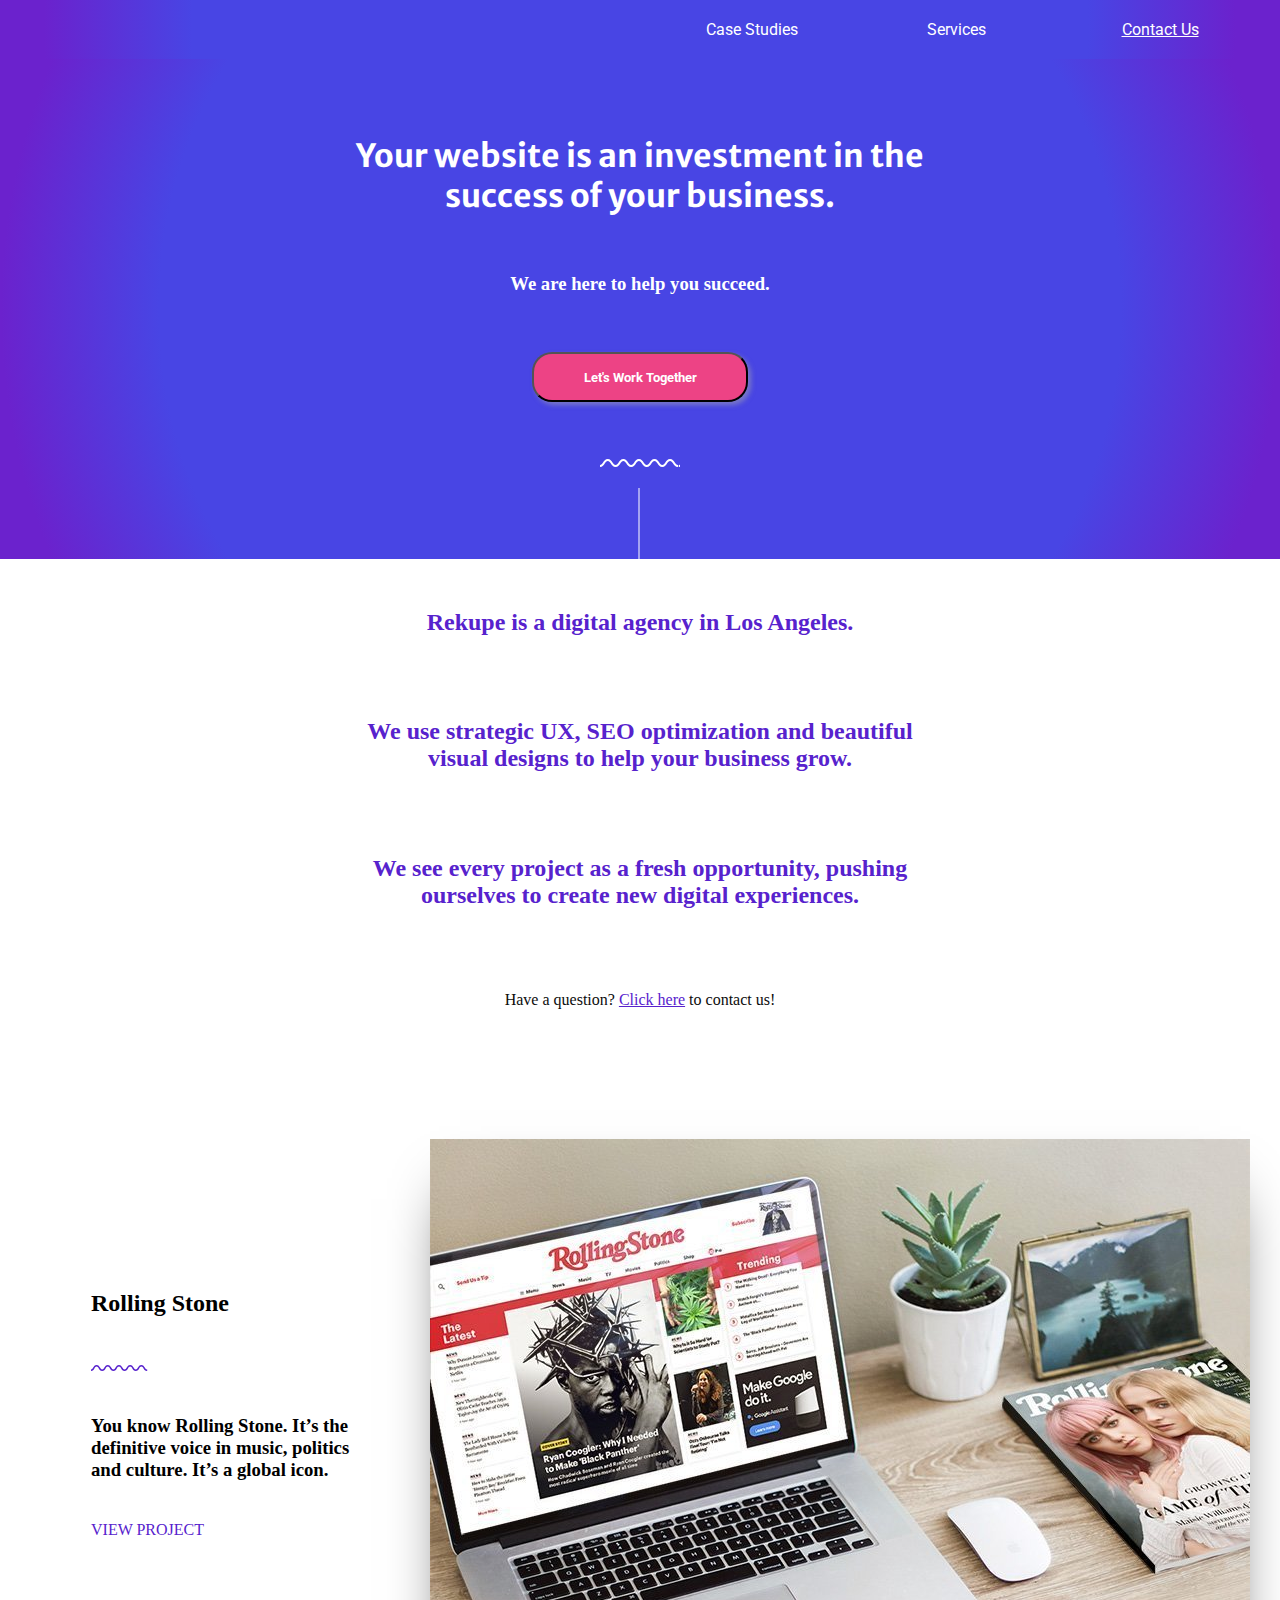
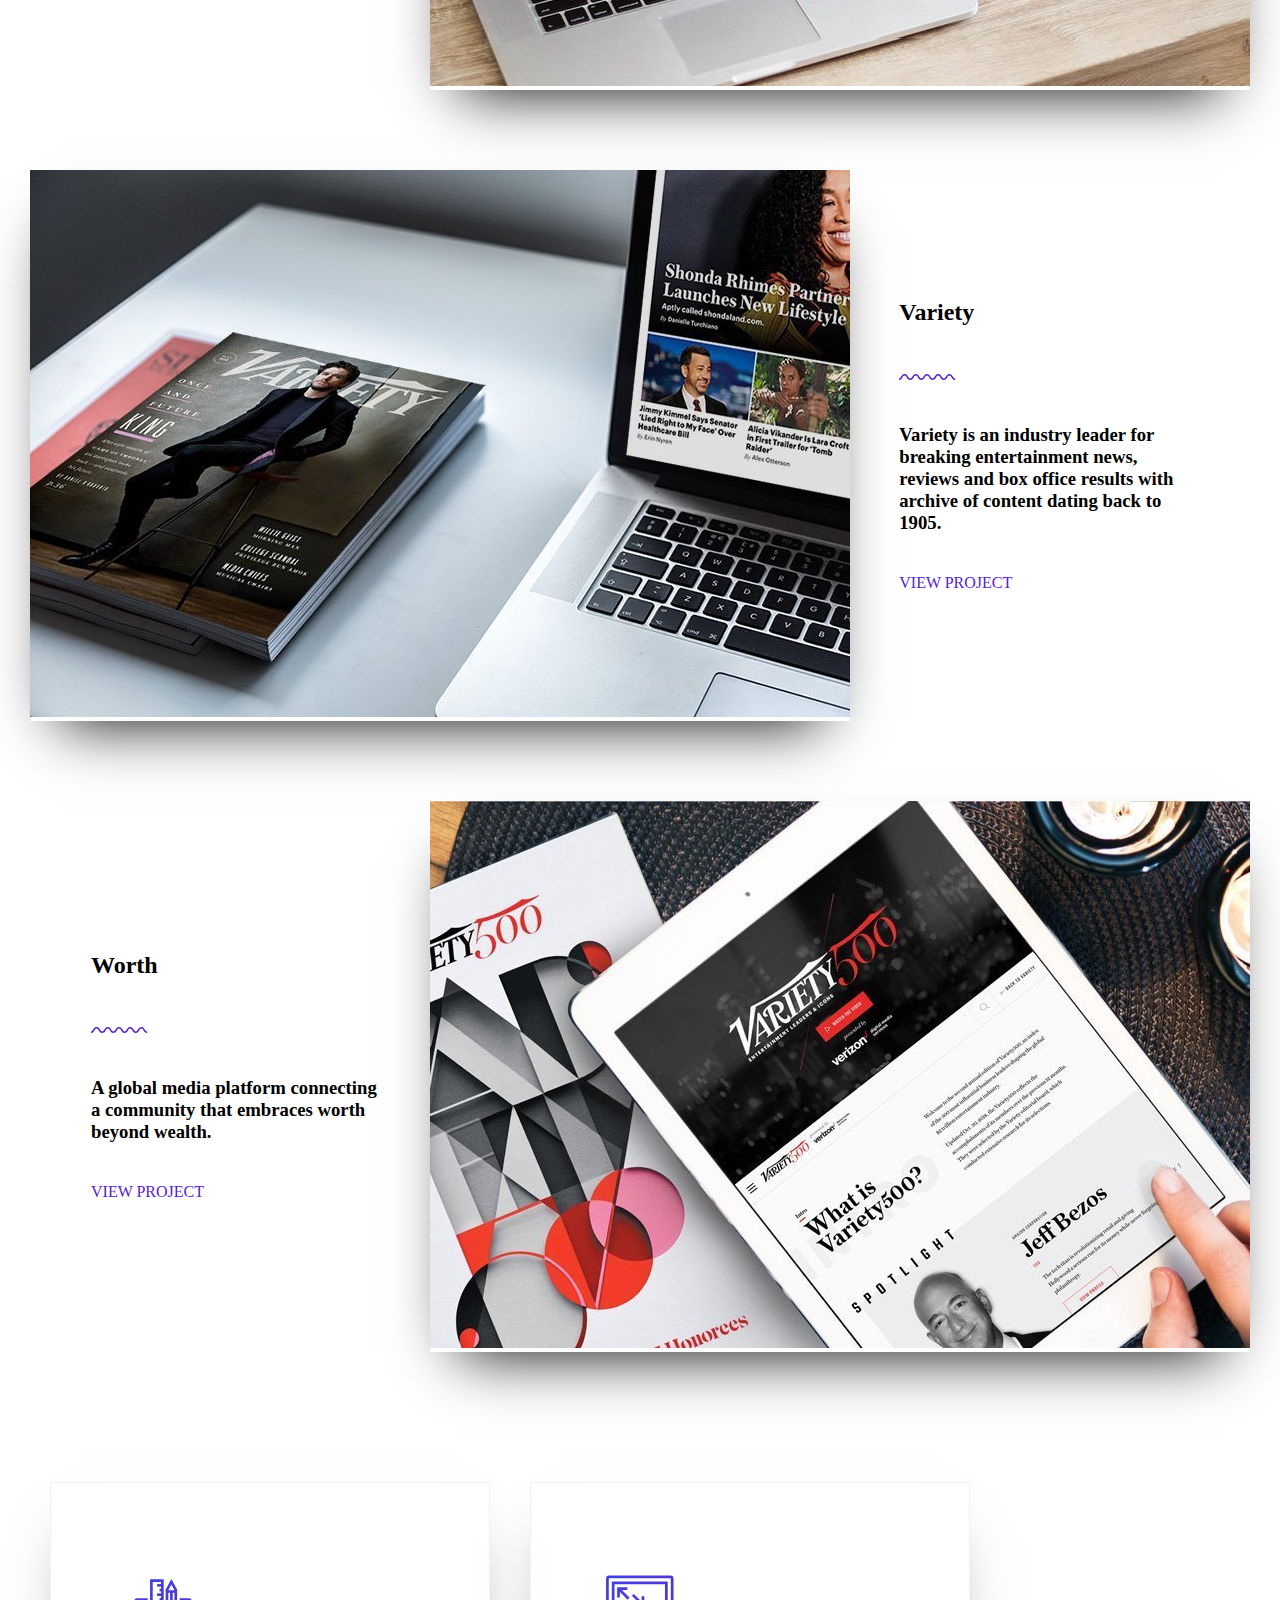
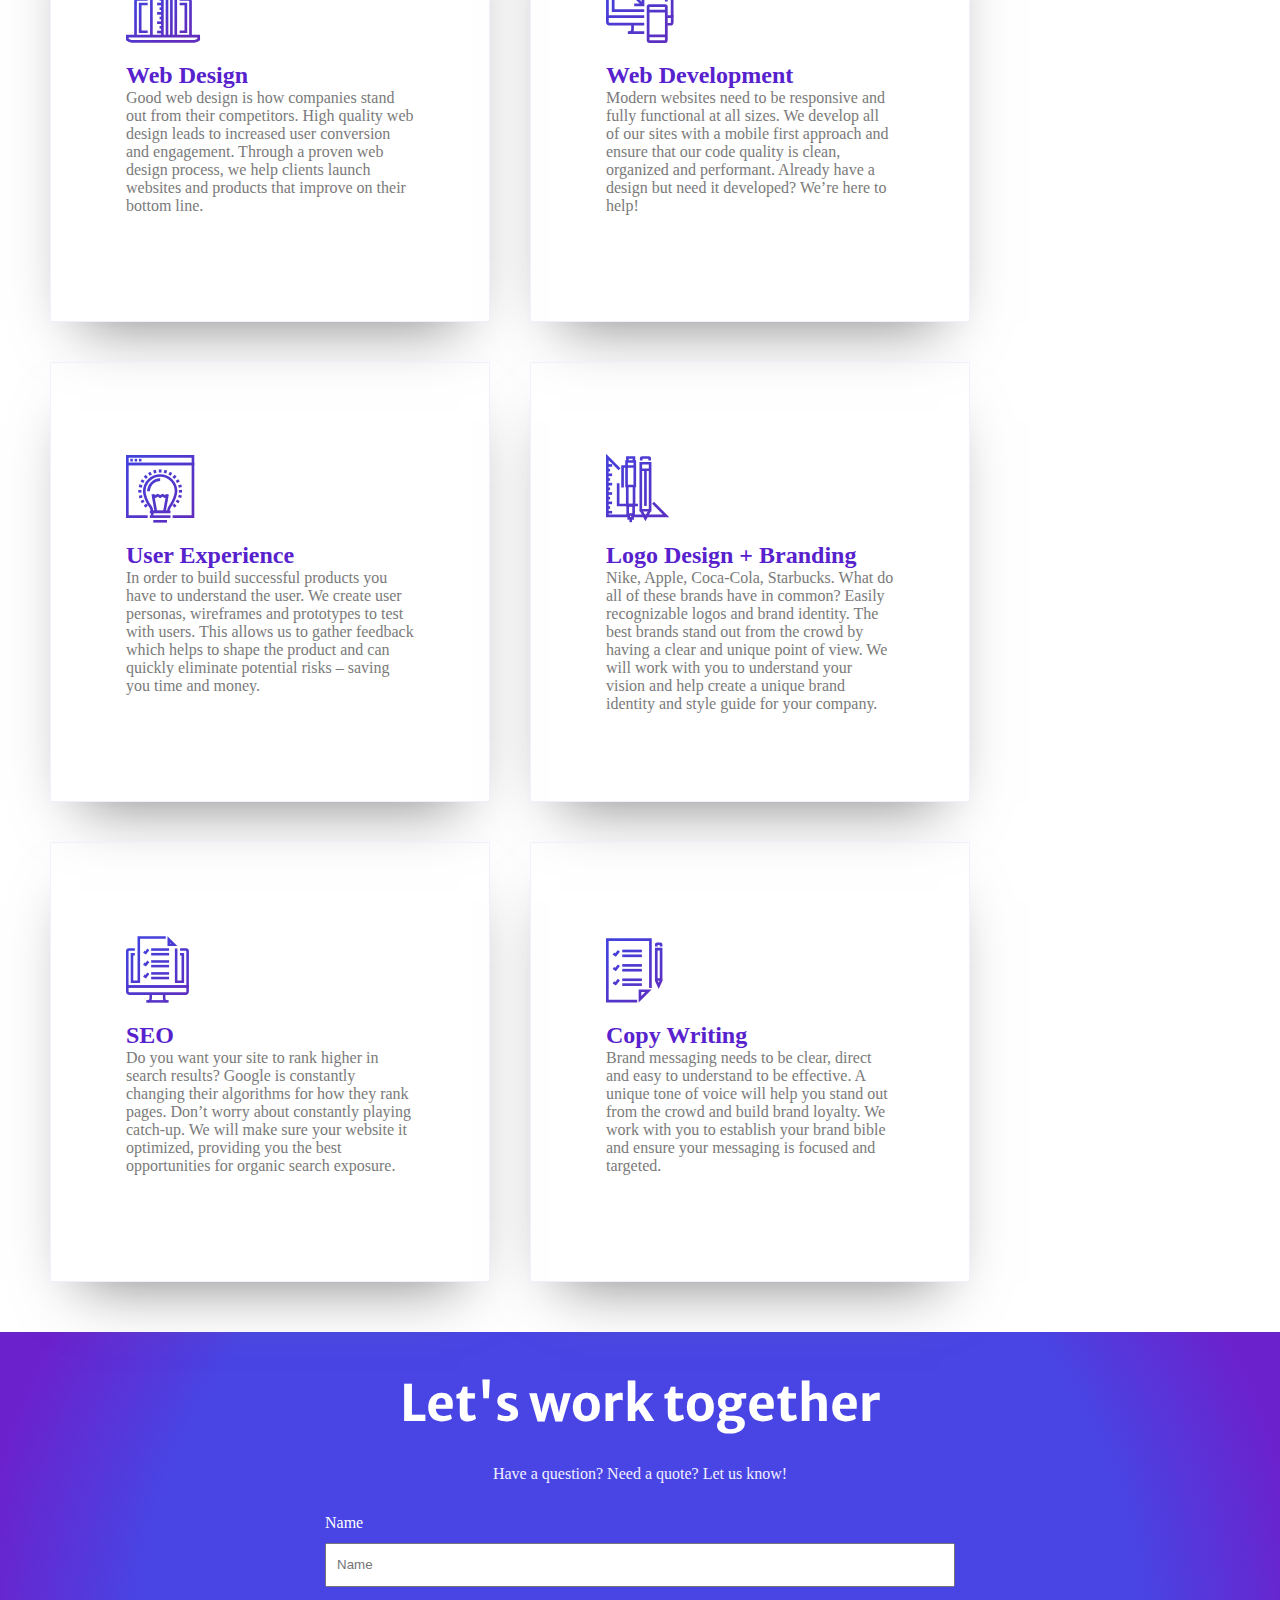
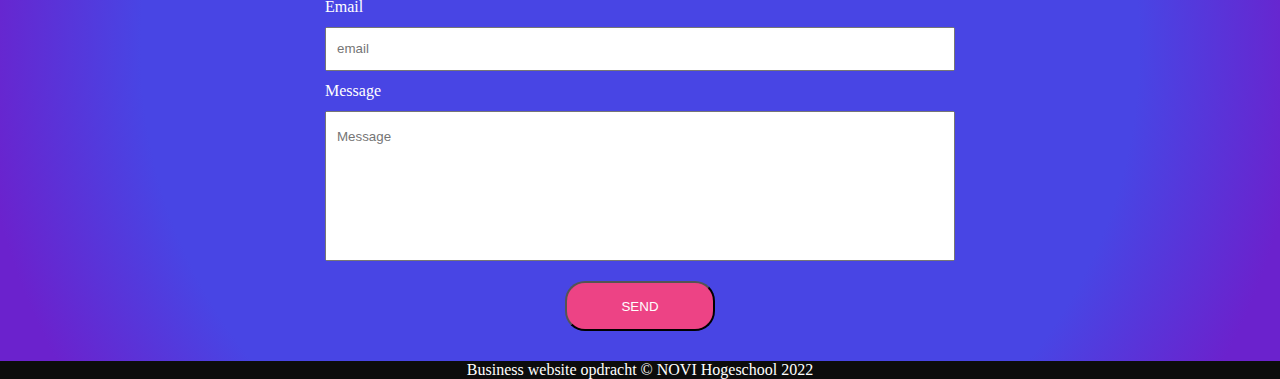
==== index.html @ 0a0d44a2 "huiswerk sept" ====
<!doctype html>
<html lang="en">
<head>
    <meta charset="UTF-8">
    <meta name="viewport"
          content="width=device-width, user-scalable=no, initial-scale=1.0, maximum-scale=1.0, minimum-scale=1.0">
    <meta http-equiv="X-UA-Compatible" content="ie=edge">
    <title>Business Website</title>
    <link rel="stylesheet" href="styles.css">
    <title>Html-css-concept</title>
</head>

<body>

<nav>
    <ul>
        <li class="item">Case Studies</li>
        <li class="item">Services</li>
        <li class="item" ><a href=#h1-form>Contact Us</a></li>
    </ul>
</nav>

<header class="header-outer-container">
    <div class="header-inner-container">
        <div class="inner-container-text">
            <h1>Your website is an investment in the success of your business.</h1>
            <h3>We are here to help you succeed.</h3>
            <button id="button-header">Let's work together</button>
        </div>
        <div class="div-witte-icoontje-svg"></div>
    </div>
</header>

<section class="hello-outer-container">
    <div class="hello-innner-container">
        <div class="hello-inner-container-tekst">
            <div class="hello-text"><h2>Rekupe is a digital agency in Los Angeles.</h2></div>
            <div class="hello-text"><h2>We use strategic UX, SEO optimization and beautiful visual designs to help your
                business grow.</h2></div>
            <div class="hello-text"><h2>We see every project as a fresh opportunity, pushing ourselves to create new
                digital experiences.</h2></div>
            <div class="hello-text"><p>Have a question? <a href="#h1-form" id="clicker">Click here</a> to contact us!</p>
            </div>
        </div>
    </div>

</section>

<section>
    <div class="div-articles">
        <article class="container-article-1">
            <div class="article-tekst-1">
                <h2>Rolling Stone</h2>
                <div>
                    <img src="./assets/squiggle_line.svg" alt="lijntje">
                </div>
                <h3>You know Rolling Stone. It’s the definitive voice in music, politics and culture. It’s a global
                    icon.</h3>
                <p id="view-project">View project</p>
            </div>
            <span class="image-wrapper">
            <img src="./assets/work-image-01.jpeg" alt="foto-1"/>
        </span>
        </article>
        <article class="article-inner-container-2">
            <div class="article-tekst-2">
                <h2>Variety</h2>
                <div>
                    <img src="./assets/squiggle_line.svg" alt="lijntje">
                </div>
                <h3>
                    Variety is an industry leader for breaking entertainment news, reviews and box office results with
                    archive of content
                    dating back to 1905.
                </h3>
                <p id="view-project">View project</p>
            </div>
            <span class="image-wrapper">
                <img src="./assets/work-image-02.jpeg" alt="foto-2"/>
            </span>
        </article>
        <article class="article-inner-container-3">
            <div class="article-tekst-3">
                <h2>Worth</h2>
                <div>
                    <img src="./assets/squiggle_line.svg" alt="lijntje">
                </div>
                <h3>
                    A global media platform connecting a community that embraces worth beyond wealth.
                </h3>
                <p id="view-project">View project</p>
            </div>
            <span class="image-wrapper">
                <img src="./assets/work-image-03.jpeg" alt="foto-03"/>
            </span>
        </article>
    </div>

</section>

<section>

    <main>
        <div class="main-service-blok">

            <div class="article-item">
                <div>
                    <img class="icon-main" src="./assets/icon_web-design.svg" alt="icon-webdesign">
                </div>
                <h2 id="title-1">Web Design</h2> Good web design is how companies stand out from their competitors. High
                quality web
                design leads to
                increased user conversion and engagement. Through a proven web design process, we help clients launch
                websites and
                products that improve on their bottom line.
            </div>

            <div class="article-item">
                <div>
                    <img class="icon-main" src="./assets/icon_web-development.svg" alt="icon-web-dev">
                </div>
                <h2 id="title-2">Web Development</h2> Modern websites need to be responsive and fully functional at all
                sizes. We
                develop all of our sites
                with a mobile first approach and ensure that our code quality is clean, organized and performant.
                Already have a design
                but need it developed? We’re here to help!
            </div>

            <div class="article-item">
                <div>
                    <img class="icon-main" src="./assets/icon_ux.svg" alt="icon-webdesign">
                </div>
                <h2 id="title-3">User Experience</h2> In order to build successful products you have to understand the
                user. We
                create user personas,
                wireframes and prototypes to test with users. This allows us to gather feedback which helps to shape the
                product and can
                quickly eliminate potential risks – saving you time and money.
            </div>

            <div class="article-item">
                <div>
                    <img class="icon-main" src="./assets/icon_graphic-design.svg" alt="icon-graphic">
                </div>
                <h2 id="title-4">Logo Design + Branding</h2> Nike, Apple, Coca-Cola, Starbucks. What do all of these
                brands have
                in common? Easily
                recognizable logos and brand identity. The best brands stand out from the crowd by having a clear
                and unique point of
                view. We will work with you to understand your vision and help create a unique brand identity and
                style guide for your
                company.
            </div>

            <div class="article-item">
                <div>
                    <img class="icon-main" src="./assets/icon_seo.svg" alt="icon-seo">
                </div>
                <h2 id="title-5">SEO</h2> Do you want your site to rank higher in search results? Google is constantly
                changing
                their algorithms for how
                they rank pages. Don’t worry about constantly playing catch-up. We will make sure your website it
                optimized, providing
                you the best opportunities for organic search exposure.
            </div>
            <div class="article-item">
                <div>
                    <img class="icon-main" src="./assets/icon_copywriting.svg" alt="icon-copy">
                </div>
                <h2 id="title-6">Copy Writing</h2> Brand messaging needs to be clear, direct and easy to understand to
                be
                effective. A unique tone of
                voice will help you stand out from the crowd and build brand loyalty. We work with you to establish
                your brand bible and
                ensure your messaging is focused and targeted.
            </div>
        </div>
    </main>
</section>

<div>
    <main class="form-container">
        <div class="form-bottom">
            <h1 class="text-top-form"  id="h1-form">Let's work together</h1>
            <p class="text-top-form" id="tekst-p-form-bottom">Have a question? Need a quote? Let us know!</p>
            <div class="form-tex">
                <label for="name">Name</label>
                <input placeholder="Name" id="name">
                <label for="email">Email</label>
                <input placeholder="email" id="email">
                <label for="message">Message</label>
                <input placeholder="Message" id="message">
                <div class="button-div">
                    <button class="button-form" type="submit">Send</button>
                </div>

            </div>
        </div>
    </main>
</form>

<footer class="footer">
    Business website opdracht © NOVI Hogeschool 2022
</footer>

</body>
</html>
---- styles.css ----
@import url('https://fonts.googleapis.com/css2?family=Balsamiq+Sans&family=Merriweather+Sans&family=Poppins:wght@300;500&family=Roboto:wght@300&display=swap');
@import url('https://fonts.googleapis.com/css2?family=Balsamiq+Sans&family=Merriweather+Sans&family=Poppins:wght@300;500&display=swap');
:root{
    --cl-paars:#5722CD;
    --cl-blauw:#4845E4;
    --cl-roze:#ED4385;
    --cl-zwart:#0C0C0C;
    --cl-lichtpaars:#F2F0FF;
    --cl-lichtgrijs:#F3F6F9;
    --cl-grijs:#7A7A7A;
    --merri-: 'Merriweather Sans', sans-serif;
    --roboto-:'Roboto', sans-serif;
}

* {
    padding: 0px;
    margin: 0px;
    box-sizing: border-box;
}
image{
    width: 100%;
}
h1 {
    font-family: var(--merri-);
    color: white;
}
h2 {
    font-family: var(--roboto)
    font-size: x-large;
}
p {
    color: var(--cl-zwart);
}
a {
    color: white;
}
#clicker {
    color: var(--cl-paars);
}
nav {
    background: rgb(72,69,228);
    background: radial-gradient(circle, rgba(72,69,228,1) 70%, rgba(107,34,205,1) 93%);
    display: flex;
    padding: 20px;
    justify-content: flex-end;
    /*border: red solid 2px;*/

}
.item {
    display: inline-flex;
    /*is width de juiste keuze??*/
    width: 200px;
    justify-content: center;
    font-family: var(--roboto-);
    color: white;
    /*border: red solid 2px;*/

}
.header-outer-container {
    background: rgb(72,69,228);
    background: radial-gradient(circle, rgba(72,69,228,1) 70%, rgba(107,34,205,1) 93%);
    color: white;
    display: flex;
    padding-left: 20px;
    padding-right: 20px;
    justify-content: center;
    /*height mochten we niet gebruiken wat dan wel??*/
    height: 500px;
    /*border: red solid 2px;*/
}
.header-inner-container {
    display: flex;
    flex-direction: column;
    justify-content: flex-start;
    align-items: center;
    flex-basis: 1200px;
    position: relative;
    /*border: red solid 2px;*/
}
.inner-container-text {
    background-color: var(--cl-blauw);
    padding-top: 20px;
    width: 50%;
    flex-basis: 80%;
    display: flex;
    flex-direction: column;
    text-align: center;
    align-items: center;
    justify-content: space-evenly;
    /*border: red solid 2px;*/
}
#button-header {
    background-color: var(--cl-roze);
    color: white;
    font-weight: bold;
    text-transform: capitalize ;
    width: 216px;
    height: 50px;
    border-radius: 20px;
    font-family: var(--roboto-);
    box-shadow: 3px 3px 5px rgba(169, 169, 169, 0.5);
}
.div-witte-icoontje-svg {
    width: 80px;
    height: 100px;
    position: absolute;
    bottom: 0;
    left: calc(50% - 40px);
    background-image: url('assets/squiggle_line_stripe.svg');
    /*border: red solid 2px;*/
}
.hello-outer-container {
    display: flex;
    justify-content: center;
    align-items: center;
    padding-left: 20px;
    padding-right: 20px;
    height: 500px;
    /*border: red solid 2px;*/
}
.hello-innner-container {
    display: flex;
    justify-content: space-evenly;
    align-items: center;
    flex-basis: 1200px;
    height: 500px;
    /*border: red solid 2px;*/
}
.hello-inner-container-tekst {
    display: flex;
    flex-direction: column;
    justify-content: space-between;
    width: 50%;
    height: 80%;
    color: var(--cl-paars);
    /*border: red solid 2px;*/
}
.hello-text {
    display: flex;
    justify-content: center;
    text-align: center;
    /*border: red solid 2px;*/
}

#view-project {
    text-transform: uppercase;
    color: var(--cl-paars);
}
.image-wrapper {
    flex-basis: 800px;
    flex-grow: 0;
    flex-shrink: 1;
    box-shadow: 0px 30px 60px -30px;
}
.div-articles {
    display: flex;
    flex-direction: column;
    gap: 80px 0px;
    padding: 80px 30px;
}
.container-article-1 {
    display: flex;
    justify-content: space-between;
    padding-left: 5%;
    align-items: center;
    /*border: red solid 2px;*/
}
.article-tekst-1 {
    display: flex;
    flex-direction: column;
    align-items: flex-start;
    row-gap: 40px;
    width: 25%;
    height: 50%;
    /*border: red solid 2px;*/
}

.article-inner-container-2 {
    display: flex;
    flex-direction: row-reverse;
    justify-content: space-between;
    align-items: center;
    padding-right: 5%;
    /*border: red solid 2px;*/
}
.article-tekst-2 {
    display: flex;
    flex-direction: column;
    align-items: flex-start;
    row-gap: 40px;
    width: 25%;
    height: 50%;
    /*border: red solid 2px;*/
}
.article-inner-container-3 {
    display: flex;
    justify-content: space-between;
    align-items: center;
    padding-left: 5%;
    /*border: red solid 2px;*/
}
.article-tekst-3 {
    display: flex;
    flex-direction: column;
    align-items: flex-start;
    row-gap: 40px;
    width: 25%;
    height: 50%;
    /*border: red solid 2px;*/
}

.icon-main {
    width: 100px;
    height: 100px;
}

#title-1 {  color: var(--cl-paars);}
#title-2 {  color: var(--cl-paars);}
#title-3 {  color: var(--cl-paars);}
#title-4 {  color: var(--cl-paars);}
#title-5 {  color: var(--cl-paars);}
#title-6 {  color: var(--cl-paars);}

.main-service-blok {
    display: flex;
    flex-wrap: wrap;
    padding: 50px;
    gap: 40px 40px;
}
.article-item {
    /*ik moet hier flex basis voor gebruiken*/
    max-width: 440px;
    min-height: 440px;
    padding: 75px;
    box-shadow: 0px 30px 60px -30px;
    border: solid 1px var(--cl-lichtpaars);
    color: var(--cl-grijs);
}





.form-container {
    background: radial-gradient(circle, rgba(72,69,228,1) 70%, rgba(107,34,205,1) 93%);
    display: flex;
    justify-content: center;
    padding:30px 325px 30px 325px;

}
.form-bottom {
    display: flex;
    flex-direction: column;
    align-items: center;
    color: white;
    flex-grow: 1;
    /*border: solid red 2px;*/
}
#h1-form {
    font-size: 50px;
}
.text-top-form {
    padding-top: 10px;
    padding-bottom: 20px;
}
#tekst-p-form-bottom {
   color: var(--cl-lichtpaars)
}
.form-tex {
    display: flex;
    flex-direction: column;

    align-self: stretch;
    gap: 0px 40px;
    /*border: solid red 2px;*/
}
label {
    display: table-cell;
    line-height: 40px;
    vertical-align: text-bottom;
    /*justify-content: flex-end;*/
    /*align-items: end;*/
}
input::placeholder {


}
#name {
    display: flex;
    justify-content: flex-start;
    align-items: flex-end;
    line-height: 40px;
    padding-left: 10px;
    /*align-items: flex-end ;*/
}
#email {
    line-height: 40px;
    padding-left: 10px;

}
#message {
    height: 150px;
    padding-left: 10px;
    padding-bottom: 100px;
}
.button-div {
    display: flex;
    justify-content: center;
    padding-top: 20px;
}
.button-form {
    width: 150px;
    height: 50px;
    color: white;
    background-color: var(--cl-roze);
    text-transform: uppercase;
    border-radius: 20px;
}

.footer {
    display: flex;
    justify-content: center;
    color: white;
    background-color: #0C0C0C;
}
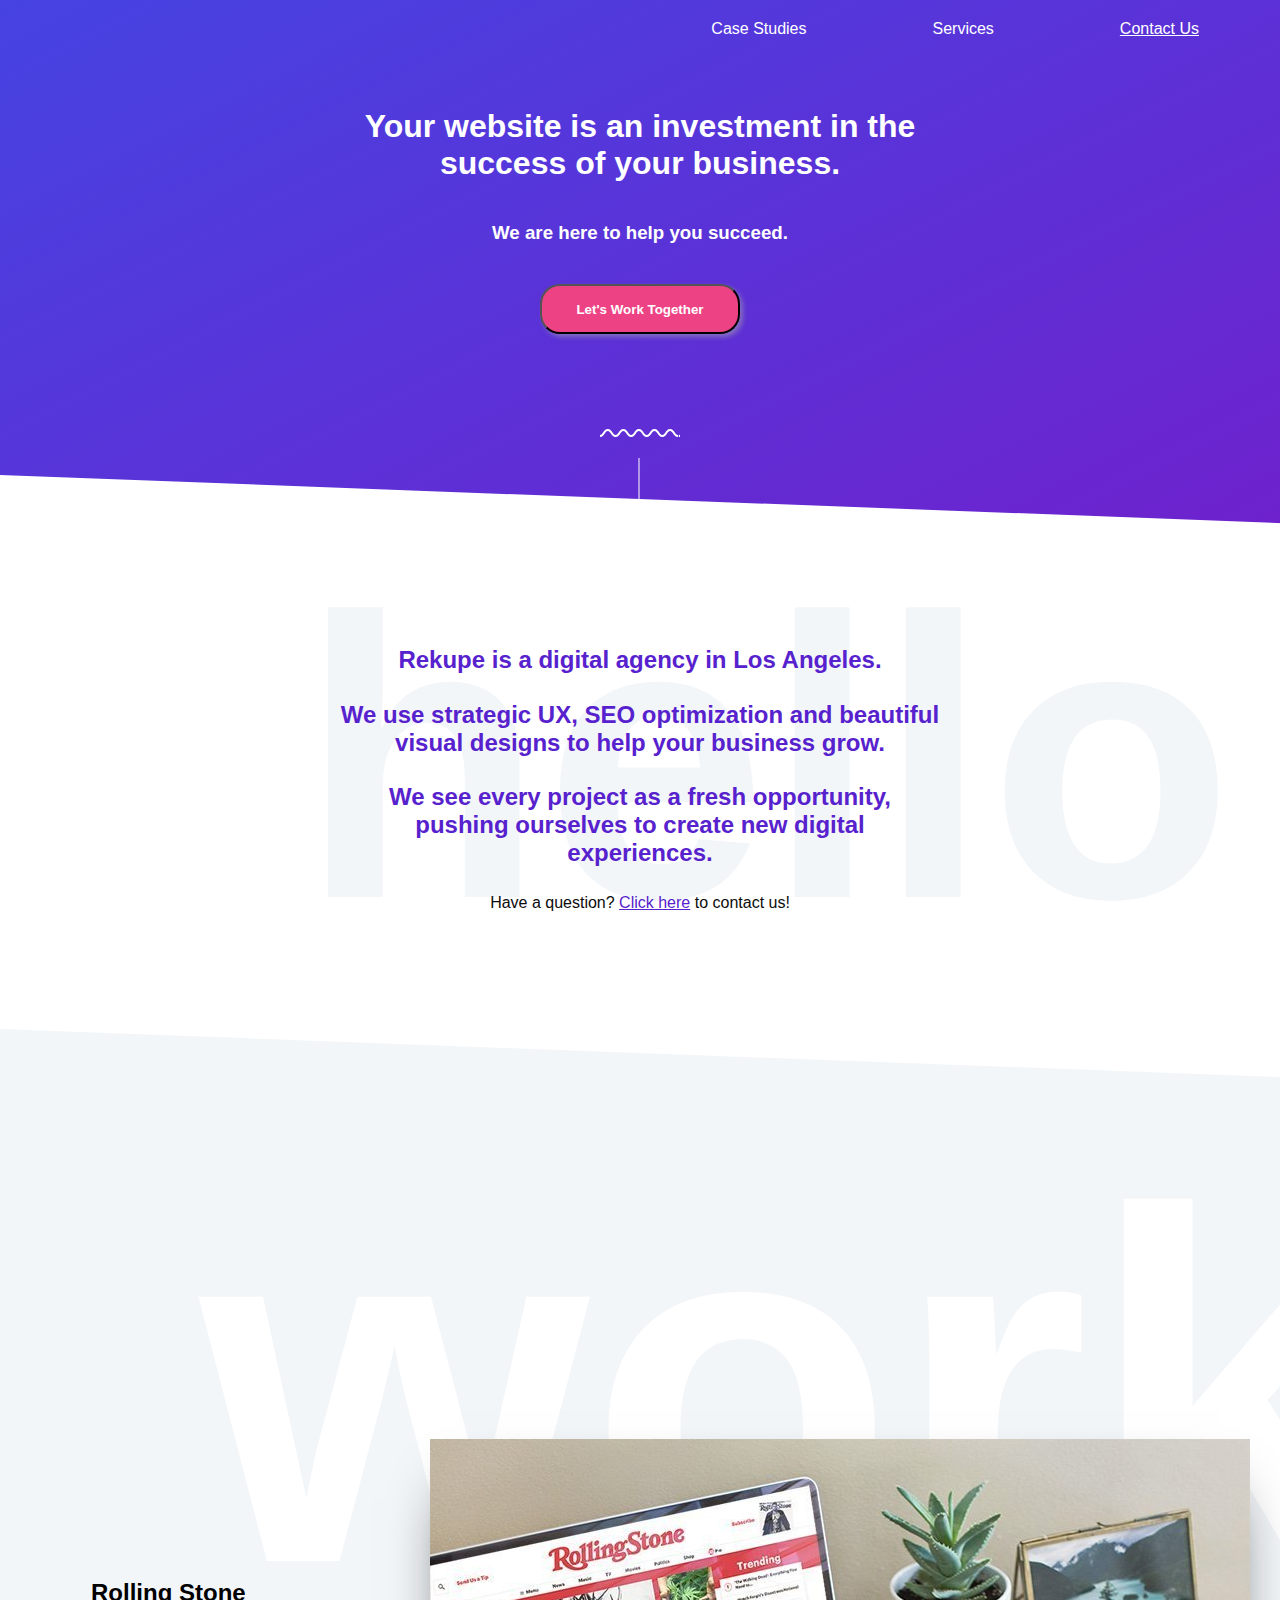
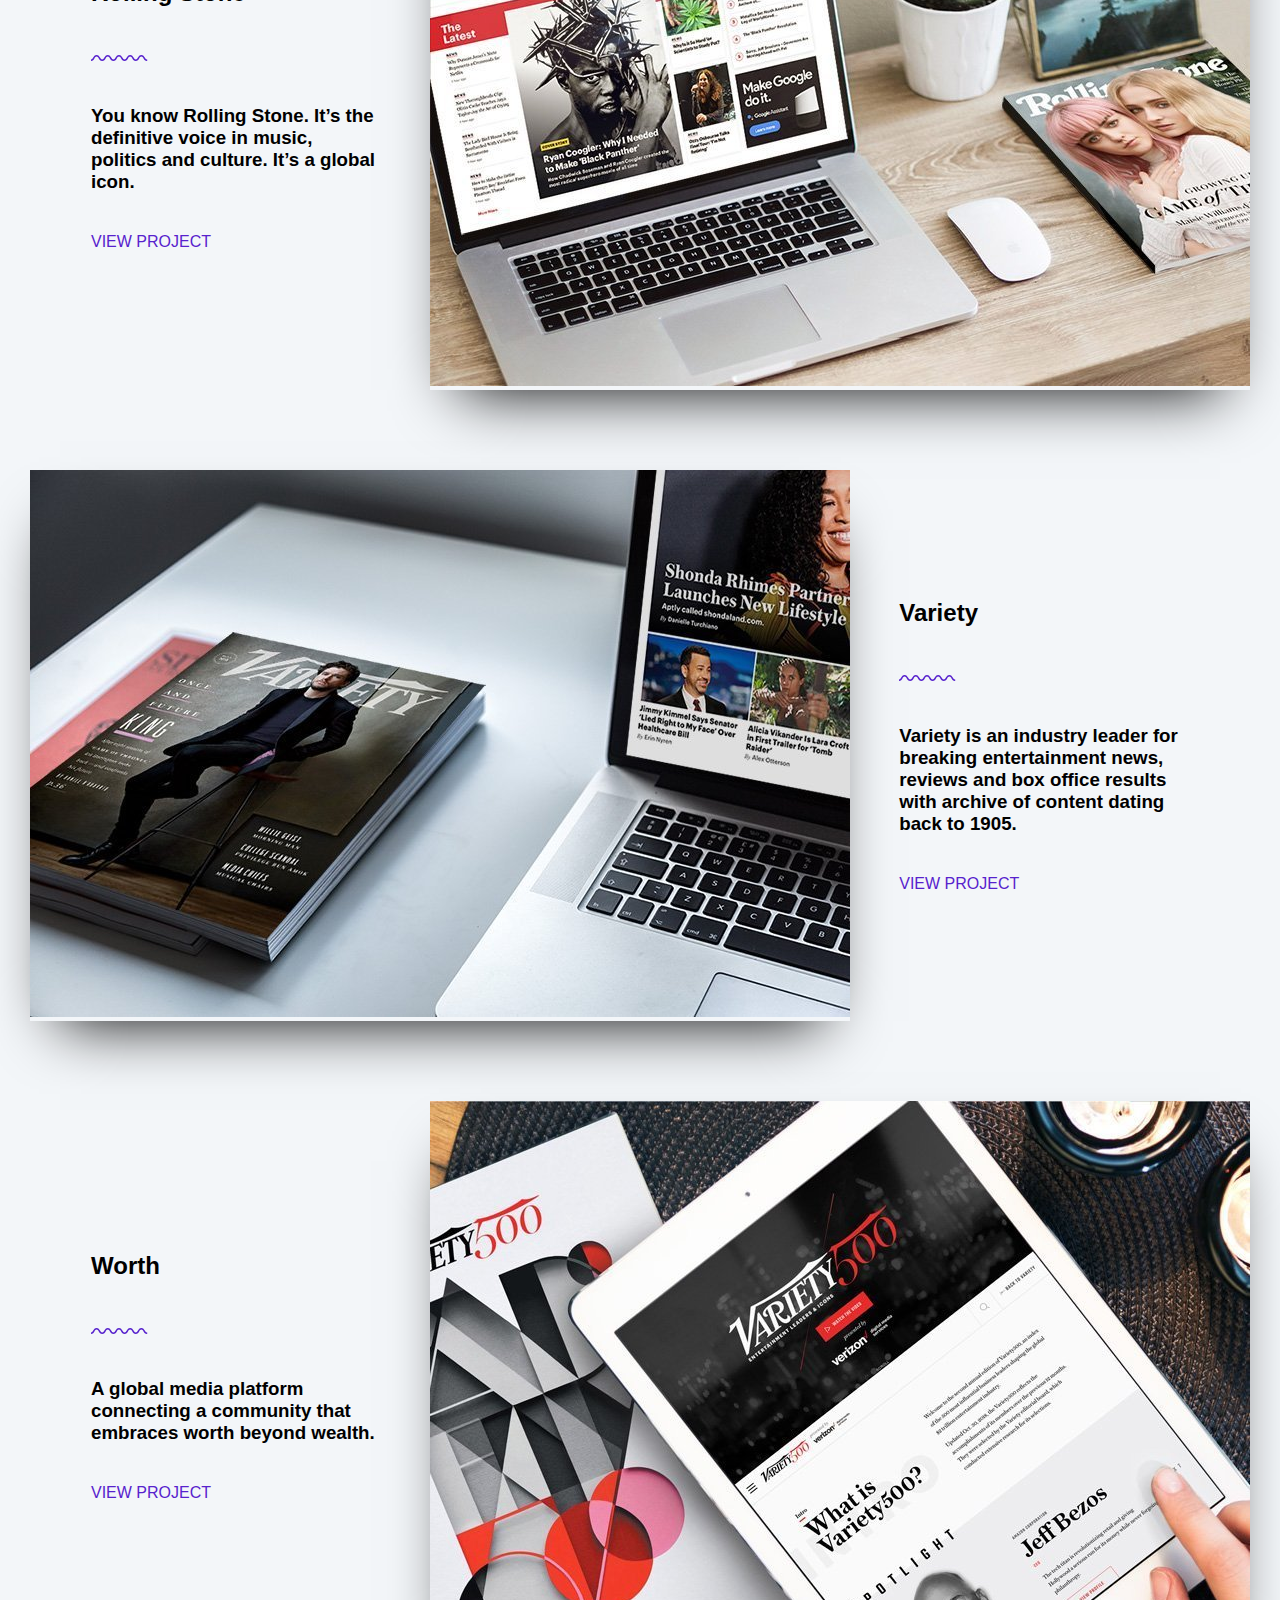
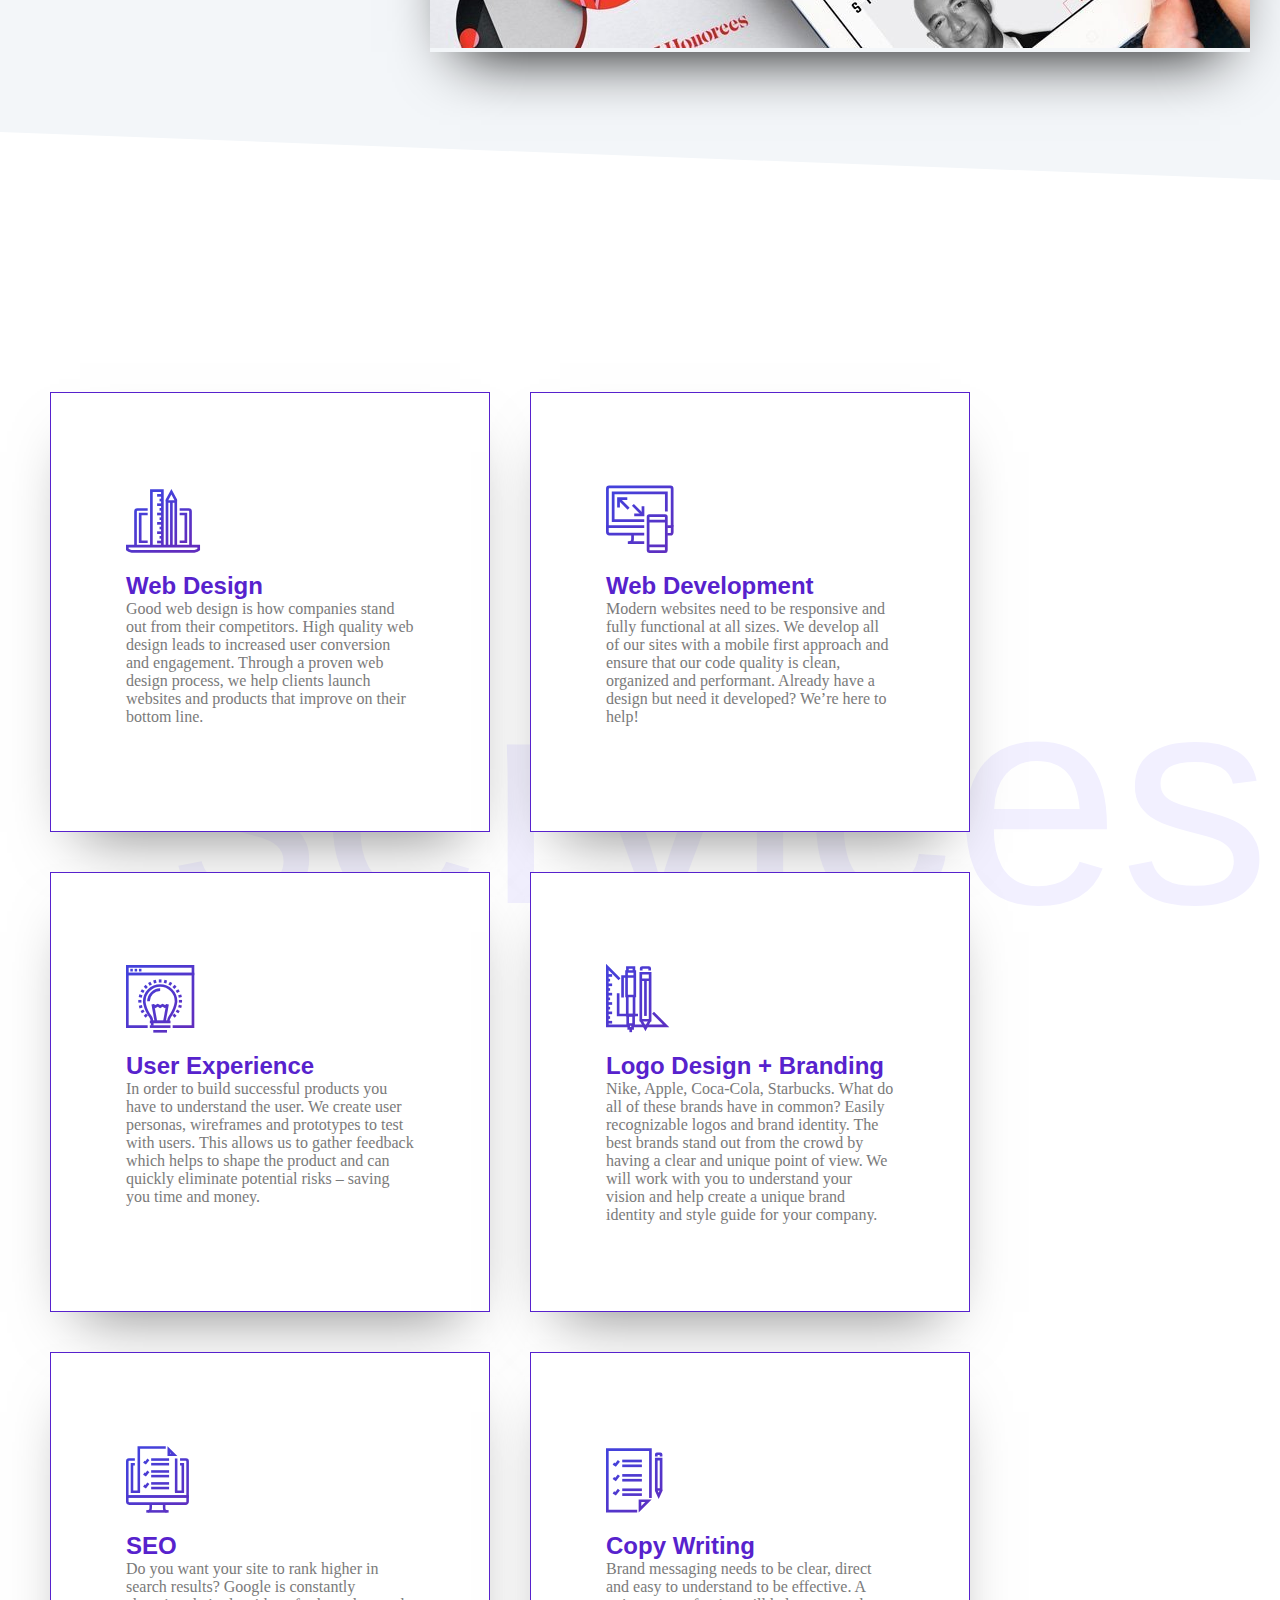
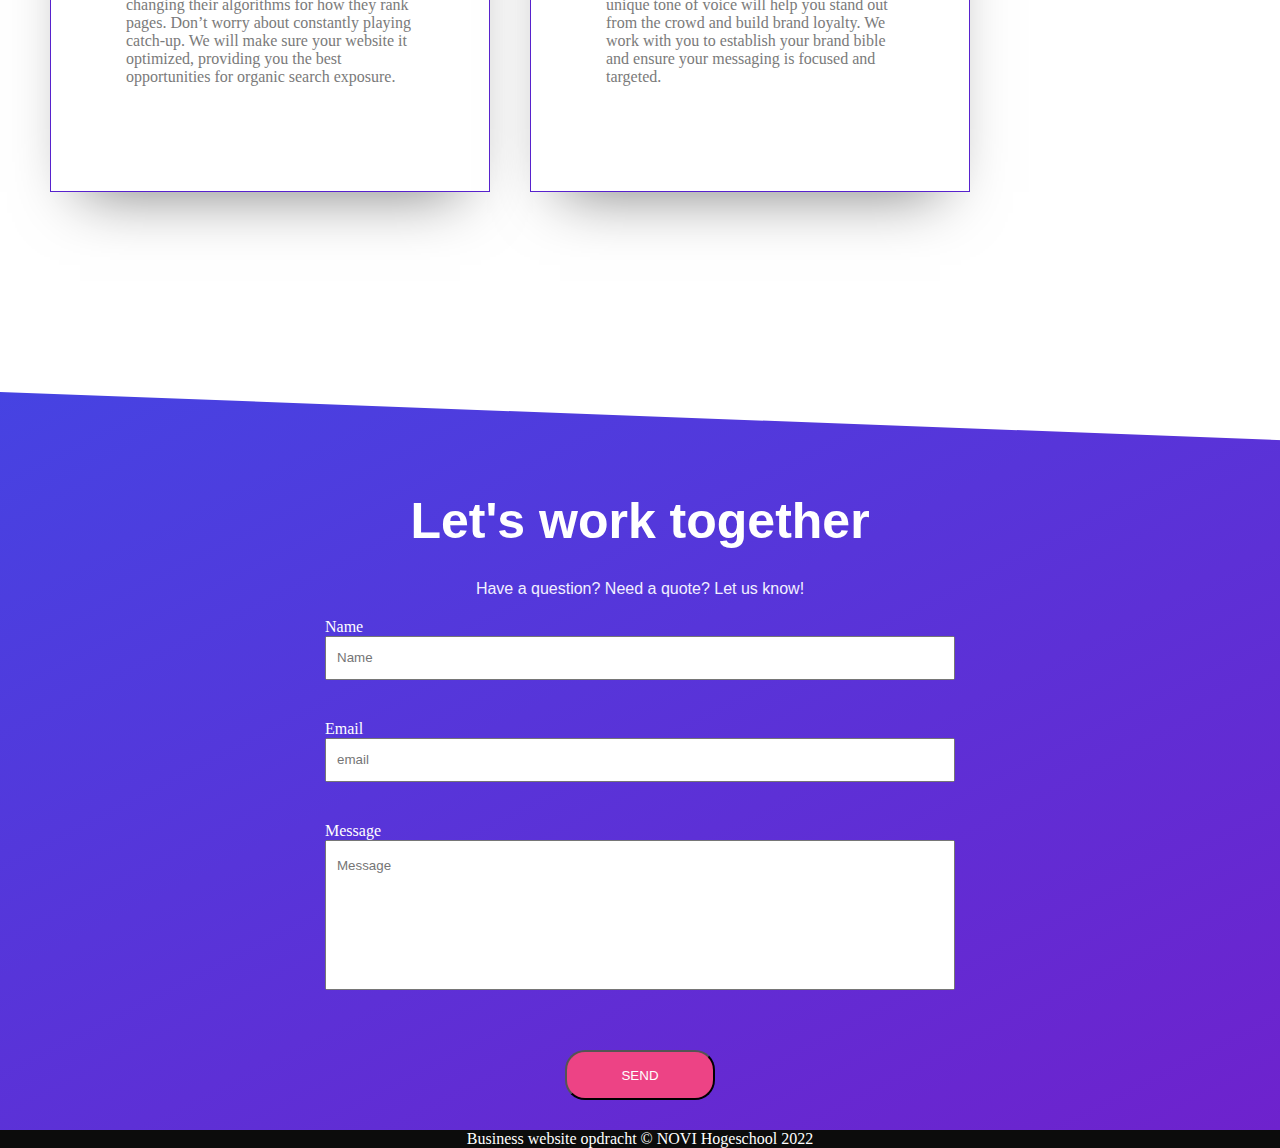
==== commit a738abbc: "huiswerk-28-sept-finish" ====
--- a/index.html
+++ b/index.html
@@ -5,32 +5,41 @@
     <meta name="viewport"
           content="width=device-width, user-scalable=no, initial-scale=1.0, maximum-scale=1.0, minimum-scale=1.0">
     <meta http-equiv="X-UA-Compatible" content="ie=edge">
+
     <title>Business Website</title>
+    <link rel="stylesheet" href="/robo">
+    <link rel="stylesheet" href="/merri">
     <link rel="stylesheet" href="styles.css">
     <title>Html-css-concept</title>
 </head>
 
 <body>
-
-<nav>
-    <ul>
-        <li class="item">Case Studies</li>
-        <li class="item">Services</li>
-        <li class="item" ><a href=#h1-form>Contact Us</a></li>
-    </ul>
-</nav>
-
-<header class="header-outer-container">
-    <div class="header-inner-container">
-        <div class="inner-container-text">
-            <h1>Your website is an investment in the success of your business.</h1>
-            <h3>We are here to help you succeed.</h3>
-            <button id="button-header">Let's work together</button>
-        </div>
-        <div class="div-witte-icoontje-svg"></div>
-    </div>
-</header>
-
+<div class="color-div-1">
+    <nav>
+        <ul>
+            <li class="item">Case Studies</li>
+            <li class="item">Services</li>
+            <li class="item"><a href=#h1-form>Contact Us</a></li>
+        </ul>
+    </nav>
+
+    <header class="header-outer-container">
+        <div class="header-inner-container">
+
+            <div class="inner-container-text">
+                <h1>Your website is an investment in the success of your business.</h1>
+                <h3>We are here to help you succeed.</h3>
+                <a href="#h1-form">
+                    <button id="button-header">Let's work together</button>
+                </a>
+            </div>
+            <div class="div-witte-icoontje-svg"></div>
+        </div>
+        <div class="driehoek-1"></div>
+    </header>
+</div>
+
+<div><p class="hello">hello</p></div>
 <section class="hello-outer-container">
     <div class="hello-innner-container">
         <div class="hello-inner-container-tekst">
@@ -39,29 +48,34 @@
                 business grow.</h2></div>
             <div class="hello-text"><h2>We see every project as a fresh opportunity, pushing ourselves to create new
                 digital experiences.</h2></div>
-            <div class="hello-text"><p>Have a question? <a href="#h1-form" id="clicker">Click here</a> to contact us!</p>
+            <div class="hello-text"><p>Have a question? <a href="#h1-form" id="clicker">Click here</a> to contact us!
+            </p>
             </div>
         </div>
     </div>
-
 </section>
+<div class="driehoek-3"></div>
+
 
 <section>
     <div class="div-articles">
-        <article class="container-article-1">
-            <div class="article-tekst-1">
+        <div><p class="work">work</p></div>
+
+        <article class="article-inner-container-1">
+            <div class="article-text-1">
                 <h2>Rolling Stone</h2>
                 <div>
                     <img src="./assets/squiggle_line.svg" alt="lijntje">
                 </div>
                 <h3>You know Rolling Stone. It’s the definitive voice in music, politics and culture. It’s a global
                     icon.</h3>
-                <p id="view-project">View project</p>
+                <p class="view-project">View project</p>
             </div>
             <span class="image-wrapper">
-            <img src="./assets/work-image-01.jpeg" alt="foto-1"/>
-        </span>
+                 <img src="./assets/work-image-01.jpeg" alt="foto-1"/>
+            </span>
         </article>
+
         <article class="article-inner-container-2">
             <div class="article-tekst-2">
                 <h2>Variety</h2>
@@ -73,12 +87,13 @@
                     archive of content
                     dating back to 1905.
                 </h3>
-                <p id="view-project">View project</p>
+                <p class="view-project">View project</p>
             </div>
             <span class="image-wrapper">
                 <img src="./assets/work-image-02.jpeg" alt="foto-2"/>
             </span>
         </article>
+
         <article class="article-inner-container-3">
             <div class="article-tekst-3">
                 <h2>Worth</h2>
@@ -88,29 +103,31 @@
                 <h3>
                     A global media platform connecting a community that embraces worth beyond wealth.
                 </h3>
-                <p id="view-project">View project</p>
+                <p class="view-project">View project</p>
             </div>
             <span class="image-wrapper">
                 <img src="./assets/work-image-03.jpeg" alt="foto-03"/>
             </span>
         </article>
+
     </div>
-
 </section>
+<div class="driehoek-4"></div>
 
 <section>
-
     <main>
-        <div class="main-service-blok">
+        <div class="-service-blok">
 
             <div class="article-item">
                 <div>
                     <img class="icon-main" src="./assets/icon_web-design.svg" alt="icon-webdesign">
                 </div>
-                <h2 id="title-1">Web Design</h2> Good web design is how companies stand out from their competitors. High
+                <h2 id="title">Web Design</h2> Good web design is how companies stand out from their competitors.
+                High
                 quality web
                 design leads to
-                increased user conversion and engagement. Through a proven web design process, we help clients launch
+                increased user conversion and engagement. Through a proven web design process, we help clients
+                launch
                 websites and
                 products that improve on their bottom line.
             </div>
@@ -119,7 +136,8 @@
                 <div>
                     <img class="icon-main" src="./assets/icon_web-development.svg" alt="icon-web-dev">
                 </div>
-                <h2 id="title-2">Web Development</h2> Modern websites need to be responsive and fully functional at all
+                <h2 id="title">Web Development</h2> Modern websites need to be responsive and fully functional at
+                all
                 sizes. We
                 develop all of our sites
                 with a mobile first approach and ensure that our code quality is clean, organized and performant.
@@ -131,10 +149,12 @@
                 <div>
                     <img class="icon-main" src="./assets/icon_ux.svg" alt="icon-webdesign">
                 </div>
-                <h2 id="title-3">User Experience</h2> In order to build successful products you have to understand the
+                <h2 id="title">User Experience</h2> In order to build successful products you have to understand
+                the
                 user. We
                 create user personas,
-                wireframes and prototypes to test with users. This allows us to gather feedback which helps to shape the
+                wireframes and prototypes to test with users. This allows us to gather feedback which helps to shape
+                the
                 product and can
                 quickly eliminate potential risks – saving you time and money.
             </div>
@@ -143,7 +163,7 @@
                 <div>
                     <img class="icon-main" src="./assets/icon_graphic-design.svg" alt="icon-graphic">
                 </div>
-                <h2 id="title-4">Logo Design + Branding</h2> Nike, Apple, Coca-Cola, Starbucks. What do all of these
+                <h2 id="title">Logo Design + Branding</h2> Nike, Apple, Coca-Cola, Starbucks. What do all of these
                 brands have
                 in common? Easily
                 recognizable logos and brand identity. The best brands stand out from the crowd by having a clear
@@ -157,49 +177,56 @@
                 <div>
                     <img class="icon-main" src="./assets/icon_seo.svg" alt="icon-seo">
                 </div>
-                <h2 id="title-5">SEO</h2> Do you want your site to rank higher in search results? Google is constantly
+                <h2 id="title">SEO</h2> Do you want your site to rank higher in search results? Google is
+                constantly
                 changing
                 their algorithms for how
                 they rank pages. Don’t worry about constantly playing catch-up. We will make sure your website it
                 optimized, providing
                 you the best opportunities for organic search exposure.
             </div>
+
             <div class="article-item">
                 <div>
                     <img class="icon-main" src="./assets/icon_copywriting.svg" alt="icon-copy">
                 </div>
-                <h2 id="title-6">Copy Writing</h2> Brand messaging needs to be clear, direct and easy to understand to
+                <h2 id="title">Copy Writing</h2> Brand messaging needs to be clear, direct and easy to understand
+                to
                 be
                 effective. A unique tone of
                 voice will help you stand out from the crowd and build brand loyalty. We work with you to establish
                 your brand bible and
                 ensure your messaging is focused and targeted.
             </div>
+
         </div>
     </main>
 </section>
 
-<div>
-    <main class="form-container">
-        <div class="form-bottom">
-            <h1 class="text-top-form"  id="h1-form">Let's work together</h1>
-            <p class="text-top-form" id="tekst-p-form-bottom">Have a question? Need a quote? Let us know!</p>
-            <div class="form-tex">
-                <label for="name">Name</label>
-                <input placeholder="Name" id="name">
-                <label for="email">Email</label>
-                <input placeholder="email" id="email">
-                <label for="message">Message</label>
-                <input placeholder="Message" id="message">
-                <div class="button-div">
-                    <button class="button-form" type="submit">Send</button>
-                </div>
-
-            </div>
-        </div>
-    </main>
-</form>
-
+<div class="color-div-1">
+    <form>
+        <div class="div-driehoek-2">
+            <div class="driehoek-2"></div>
+        </div>
+        <main class="form-container">
+            <div class="form-bottom">
+                <h1 class="text-top-form" id="h1-form">Let's work together</h1>
+                <p class="text-top-form" id="text-p-form-bottom">Have a question? Need a quote? Let us know!</p>
+                <div class="form-text">
+                    <label for="name">Name</label>
+                    <input placeholder="Name" id="name">
+                    <label for="email">Email</label>
+                    <input placeholder="email" id="email">
+                    <label for="message">Message</label>
+                    <input placeholder="Message" id="message">
+                    <div class="button-div">
+                        <button class="button-form" type="submit">Send</button>
+                    </div>
+                </div>
+            </div>
+        </main>
+    </form>
+</div>
 <footer class="footer">
     Business website opdracht © NOVI Hogeschool 2022
 </footer>
--- a/styles.css
+++ b/styles.css
@@ -1,6 +1,8 @@
-
-@import url('https://fonts.googleapis.com/css2?family=Balsamiq+Sans&family=Merriweather+Sans&family=Poppins:wght@300;500&family=Roboto:wght@300&display=swap');
-@import url('https://fonts.googleapis.com/css2?family=Balsamiq+Sans&family=Merriweather+Sans&family=Poppins:wght@300;500&display=swap');
+* {
+    padding: 0px;
+    margin: 0px;
+    box-sizing: border-box;
+}
 :root{
     --cl-paars:#5722CD;
     --cl-blauw:#4845E4;
@@ -12,140 +14,31 @@
     --merri-: 'Merriweather Sans', sans-serif;
     --roboto-:'Roboto', sans-serif;
 }
-
-* {
-    padding: 0px;
-    margin: 0px;
-    box-sizing: border-box;
+h1 {
+    font-family: var(--merri-);
+    font-size: xx-large;
+    color: white;
+}
+h2 {
+    font-family: var(--merri-);
+    font-size: x-large;
+}
+h3{
+    font-family: var(--merri-);
+}
+p {
+    font-family:'Roboto', sans-serif;
+    color: var(--cl-zwart);
+}
+a {
+    color: white;
+}
+.color-div-1 {
+    background: rgb(70,67,226);
+    background: linear-gradient(153deg, rgba(70,67,226,1) 0%, rgba(110,34,205,1) 100%);
 }
 image{
     width: 100%;
-}
-h1 {
-    font-family: var(--merri-);
-    color: white;
-}
-h2 {
-    font-family: var(--roboto)
-    font-size: x-large;
-}
-p {
-    color: var(--cl-zwart);
-}
-a {
-    color: white;
-}
-#clicker {
-    color: var(--cl-paars);
-}
-nav {
-    background: rgb(72,69,228);
-    background: radial-gradient(circle, rgba(72,69,228,1) 70%, rgba(107,34,205,1) 93%);
-    display: flex;
-    padding: 20px;
-    justify-content: flex-end;
-    /*border: red solid 2px;*/
-
-}
-.item {
-    display: inline-flex;
-    /*is width de juiste keuze??*/
-    width: 200px;
-    justify-content: center;
-    font-family: var(--roboto-);
-    color: white;
-    /*border: red solid 2px;*/
-
-}
-.header-outer-container {
-    background: rgb(72,69,228);
-    background: radial-gradient(circle, rgba(72,69,228,1) 70%, rgba(107,34,205,1) 93%);
-    color: white;
-    display: flex;
-    padding-left: 20px;
-    padding-right: 20px;
-    justify-content: center;
-    /*height mochten we niet gebruiken wat dan wel??*/
-    height: 500px;
-    /*border: red solid 2px;*/
-}
-.header-inner-container {
-    display: flex;
-    flex-direction: column;
-    justify-content: flex-start;
-    align-items: center;
-    flex-basis: 1200px;
-    position: relative;
-    /*border: red solid 2px;*/
-}
-.inner-container-text {
-    background-color: var(--cl-blauw);
-    padding-top: 20px;
-    width: 50%;
-    flex-basis: 80%;
-    display: flex;
-    flex-direction: column;
-    text-align: center;
-    align-items: center;
-    justify-content: space-evenly;
-    /*border: red solid 2px;*/
-}
-#button-header {
-    background-color: var(--cl-roze);
-    color: white;
-    font-weight: bold;
-    text-transform: capitalize ;
-    width: 216px;
-    height: 50px;
-    border-radius: 20px;
-    font-family: var(--roboto-);
-    box-shadow: 3px 3px 5px rgba(169, 169, 169, 0.5);
-}
-.div-witte-icoontje-svg {
-    width: 80px;
-    height: 100px;
-    position: absolute;
-    bottom: 0;
-    left: calc(50% - 40px);
-    background-image: url('assets/squiggle_line_stripe.svg');
-    /*border: red solid 2px;*/
-}
-.hello-outer-container {
-    display: flex;
-    justify-content: center;
-    align-items: center;
-    padding-left: 20px;
-    padding-right: 20px;
-    height: 500px;
-    /*border: red solid 2px;*/
-}
-.hello-innner-container {
-    display: flex;
-    justify-content: space-evenly;
-    align-items: center;
-    flex-basis: 1200px;
-    height: 500px;
-    /*border: red solid 2px;*/
-}
-.hello-inner-container-tekst {
-    display: flex;
-    flex-direction: column;
-    justify-content: space-between;
-    width: 50%;
-    height: 80%;
-    color: var(--cl-paars);
-    /*border: red solid 2px;*/
-}
-.hello-text {
-    display: flex;
-    justify-content: center;
-    text-align: center;
-    /*border: red solid 2px;*/
-}
-
-#view-project {
-    text-transform: uppercase;
-    color: var(--cl-paars);
 }
 .image-wrapper {
     flex-basis: 800px;
@@ -153,36 +46,180 @@
     flex-shrink: 1;
     box-shadow: 0px 30px 60px -30px;
 }
+.icon-main {
+    width: 100px;
+    height: 100px;
+}
+#clicker {
+    color: var(--cl-paars);
+}
+.driehoek-1 {
+    position: absolute;
+    bottom: 0px;
+    width: 0px;
+    height: 0px;
+    border-top: 60px solid transparent;
+    border-left: 60px solid white;
+    border-left-width: 100em;
+}
+.driehoek-2 {
+    width: 0px;
+    height: 0px;
+    border-top: 60px solid white;
+    border-left: 60px solid transparent;
+    border-left-width: 100em;
+}
+.driehoek-3 {
+    width: 0px;
+    height: 0px;
+    border-top: 60px solid white;
+    border-left: 60px solid #F3F6F9;
+    border-left-width: 100em;
+}
+.driehoek-4 {
+    width: 0px;
+    height: 0px;
+    border-top: 60px solid #F3F6F9;
+    border-left: 60px solid white;
+    border-left-width: 100em;
+}
+.hello {
+    font-size: 400px;
+    font-weight: bolder;
+    color:#F3F6F9;
+    position: absolute;
+    left: 300px;
+}
+.work {
+    display: inline-flex;
+    font-size: 500px;
+    font-weight: bolder;
+    color:white;
+    background-color: #F3F6F9;
+    position: absolute;
+    left: 200px;
+    top: 1100px;
+}
+nav {
+    display: flex;
+    padding: 20px;
+    justify-content: flex-end;
+}
+.item {
+    display: inline-flex;
+    padding: 0px 61px;
+    justify-content: center;
+    font-family: var(--roboto-);
+    font-weight: normal;
+    color: white;
+}
+.header-outer-container {
+    color: white;
+    display: flex;
+    padding-left: 20px;
+    padding-right: 20px;
+    justify-content: center;
+    position: relative;
+}
+.header-inner-container {
+    display: flex;
+    flex-direction: column;
+    justify-content: flex-start;
+    align-items: center;
+    flex-basis: 1200px;
+}
+.inner-container-text {
+    background: transparent;
+    padding-top: 50px;
+    padding-bottom: 195px;
+    width: 55%;
+    display: flex;
+    flex-direction: column;
+    text-align: center;
+    justify-content: space-evenly;
+    row-gap: 40px;
+}
+#button-header {
+    background-color: var(--cl-roze);
+    color: white;
+    font-weight: bold;
+    text-transform: capitalize ;
+    width: 200px;
+    height: 50px;
+    border-radius: 20px;
+    font-family: var(--roboto-);
+    box-shadow: 3px 3px 5px rgba(169, 169, 169, 0.5);
+}
+.div-witte-icoontje-svg {
+    width: 80px;
+    height: 100px;
+    position: absolute;
+    bottom: 0;
+    left: calc(50% - 40px);
+    background-image: url('assets/squiggle_line_stripe.svg');
+}
+.hello-outer-container {
+    display: flex;
+    justify-content: center;
+    align-items: center;
+    padding-left: 20px;
+    padding-right: 20px;
+    height: 500px;
+    position: relative;
+}
+.hello-innner-container {
+    display: flex;
+    justify-content: space-evenly;
+    align-items: center;
+    flex-basis: 1200px;
+    height: 80%;
+}
+.hello-inner-container-tekst {
+    display: flex;
+    flex-direction: column;
+    justify-content: space-evenly;
+    width: 50%;
+    height: 80%;
+    color: var(--cl-paars);
+}
+.hello-text {
+    display: flex;
+    justify-content: center;
+    text-align: center;
+}
+.view-project {
+    text-transform: uppercase;
+    color: var(--cl-paars);
+}
 .div-articles {
     display: flex;
     flex-direction: column;
     gap: 80px 0px;
     padding: 80px 30px;
-}
-.container-article-1 {
+    background-color: #F3F6F9;
+}
+.article-inner-container-1 {
     display: flex;
     justify-content: space-between;
     padding-left: 5%;
-    align-items: center;
-    /*border: red solid 2px;*/
-}
-.article-tekst-1 {
+    padding-top: 190px;
+    align-items: center;
+    position: relative;
+}
+.article-text-1 {
     display: flex;
     flex-direction: column;
     align-items: flex-start;
     row-gap: 40px;
     width: 25%;
     height: 50%;
-    /*border: red solid 2px;*/
-}
-
+}
 .article-inner-container-2 {
     display: flex;
     flex-direction: row-reverse;
     justify-content: space-between;
     align-items: center;
     padding-right: 5%;
-    /*border: red solid 2px;*/
 }
 .article-tekst-2 {
     display: flex;
@@ -191,14 +228,12 @@
     row-gap: 40px;
     width: 25%;
     height: 50%;
-    /*border: red solid 2px;*/
 }
 .article-inner-container-3 {
     display: flex;
     justify-content: space-between;
     align-items: center;
     padding-left: 5%;
-    /*border: red solid 2px;*/
 }
 .article-tekst-3 {
     display: flex;
@@ -207,47 +242,42 @@
     row-gap: 40px;
     width: 25%;
     height: 50%;
-    /*border: red solid 2px;*/
-}
-
-.icon-main {
-    width: 100px;
-    height: 100px;
-}
-
-#title-1 {  color: var(--cl-paars);}
-#title-2 {  color: var(--cl-paars);}
-#title-3 {  color: var(--cl-paars);}
-#title-4 {  color: var(--cl-paars);}
-#title-5 {  color: var(--cl-paars);}
-#title-6 {  color: var(--cl-paars);}
-
-.main-service-blok {
+}
+#title {
+    color: var(--cl-paars);
+}
+.-service-blok::before {
+    content: 'services';
+    position: absolute;
+    font-family: 'Roboto', sans-serif;
+    color: var(--cl-lichtpaars);
+    font-size: 300px;
+    left: 170px;
+    bottom: 1020px;
+}
+.-service-blok {
     display: flex;
     flex-wrap: wrap;
-    padding: 50px;
+    padding-top: 200px;
+    padding-bottom: 200px;
+    padding-left: 50px;
     gap: 40px 40px;
+    position: relative;
 }
 .article-item {
-    /*ik moet hier flex basis voor gebruiken*/
     max-width: 440px;
     min-height: 440px;
     padding: 75px;
     box-shadow: 0px 30px 60px -30px;
-    border: solid 1px var(--cl-lichtpaars);
+    border: solid 1px var(--cl-paars);
     color: var(--cl-grijs);
-}
-
-
-
-
-
+    background:white;
+    z-index: 1;
+}
 .form-container {
-    background: radial-gradient(circle, rgba(72,69,228,1) 70%, rgba(107,34,205,1) 93%);
     display: flex;
     justify-content: center;
     padding:30px 325px 30px 325px;
-
 }
 .form-bottom {
     display: flex;
@@ -255,7 +285,6 @@
     align-items: center;
     color: white;
     flex-grow: 1;
-    /*border: solid red 2px;*/
 }
 #h1-form {
     font-size: 50px;
@@ -264,27 +293,17 @@
     padding-top: 10px;
     padding-bottom: 20px;
 }
-#tekst-p-form-bottom {
+#text-p-form-bottom {
    color: var(--cl-lichtpaars)
 }
-.form-tex {
-    display: flex;
-    flex-direction: column;
-
+.form-text {
+    display: flex;
+    flex-direction: column;
     align-self: stretch;
     gap: 0px 40px;
-    /*border: solid red 2px;*/
-}
-label {
-    display: table-cell;
-    line-height: 40px;
-    vertical-align: text-bottom;
-    /*justify-content: flex-end;*/
-    /*align-items: end;*/
-}
-input::placeholder {
-
-
+}
+.form-text input {
+    margin-bottom: 40px;
 }
 #name {
     display: flex;
@@ -292,12 +311,10 @@
     align-items: flex-end;
     line-height: 40px;
     padding-left: 10px;
-    /*align-items: flex-end ;*/
 }
 #email {
     line-height: 40px;
     padding-left: 10px;
-
 }
 #message {
     height: 150px;
@@ -317,11 +334,13 @@
     text-transform: uppercase;
     border-radius: 20px;
 }
+.footer {
+    display: flex;
+    justify-content: center;
+    color: white;
+    background-color: #0C0C0C;
+}
+@media {
 
-.footer {
-    display: flex;
-    justify-content: center;
-    color: white;
-    background-color: #0C0C0C;
 }
 
